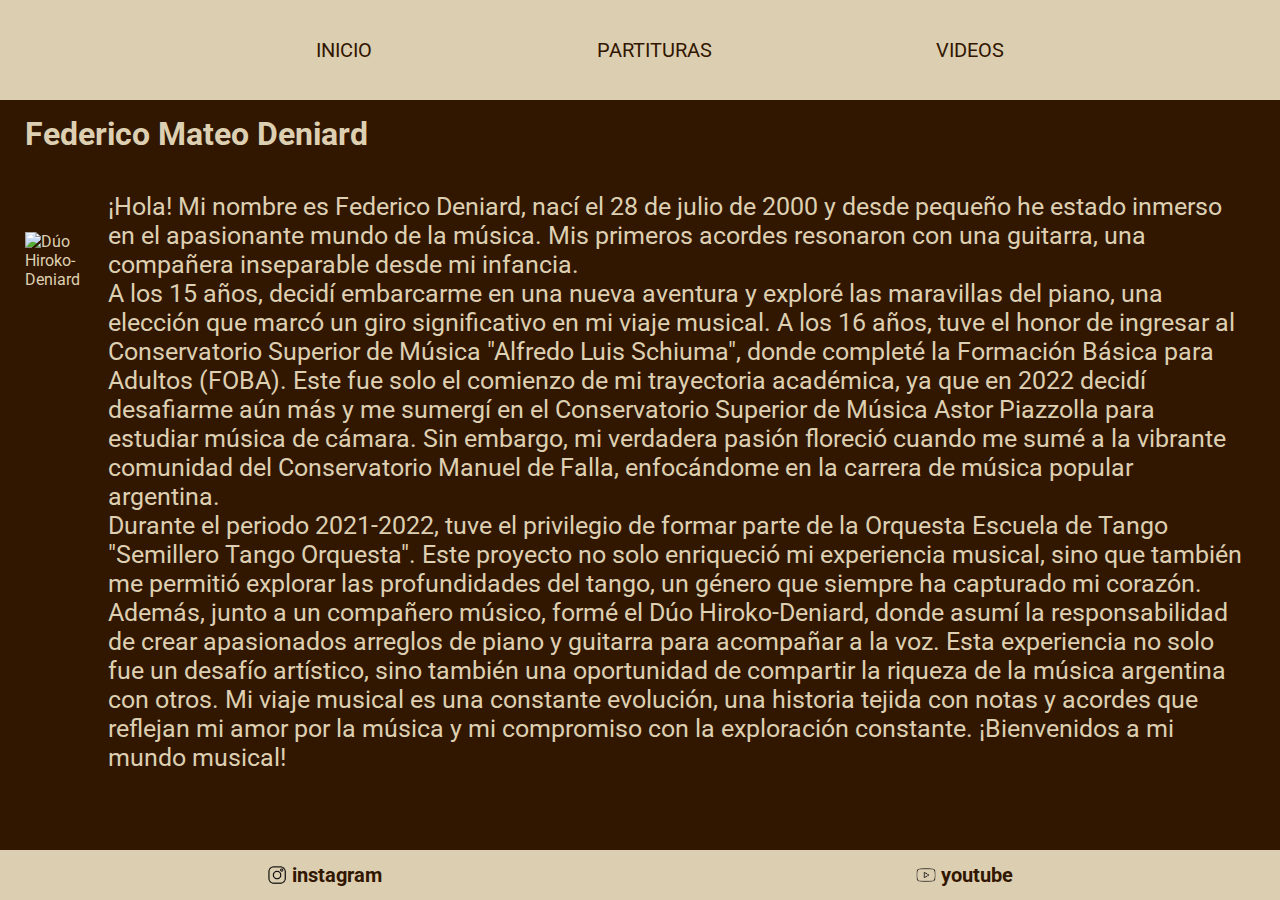
==== index.html @ e4ddbf9d "Add files via upload" ====
<!DOCTYPE html>
<html>
<head>
	<meta charset="utf-8">
	<meta name="description" content="Mi página web donde subo mis experiencias musicales">
	<meta name="Robots" content="noindex">
	<meta name="copyright" content="Federico Deniard">
	<link rel="icon" href="https://drive.google.com/uc?id=1cHCDylw_O8J3qQj8YIPbrem-wFmNRGZ3"> <!-- alojado en drive -->
	<link rel="stylesheet" type="text/css" href="index.css">
	<title>Federico Deniard</title>
		<link rel="preconnect" href="https://fonts.googleapis.com">
		<link rel="preconnect" href="https://fonts.gstatic.com" crossorigin>
		<link href="https://fonts.googleapis.com/css2?family=Roboto:wght@300&display=swap" rel="stylesheet">
	<meta name="viewport" content="width=device-width, initial-scale=1" />  
</head>
<body>
	<header>
		<div class="nav-container">
			<nav class="nav">
				<ul>
					<li><a class="botonera" href="index.html">INICIO</a></li>
					<li><a class="botonera" href="partituras.html">PARTITURAS</a></li>
					<li><a class="botonera" href="videos.html">VIDEOS</a></li>
				</ul>
			</nav>
		</div>
	</header>
	<div class="bio">
		<h1 class="bio-title">Federico Mateo Deniard</h1><br>
		<article class="bio-container">
			<div class="bio-container__img">
					<img src="https://drive.google.com/uc?id=13nNhDRQJ98kOKcHR9o9SJld_LeOMI1ot" alt="Dúo Hiroko-Deniard" title="Dúo Hiroko-Deniard">
			</div>
			<div class="bio-container__text">
				¡Hola! Mi nombre es Federico Deniard, nací el 28 de julio de 2000 y desde pequeño he estado inmerso en el apasionante mundo de la música. Mis primeros acordes resonaron con una guitarra, una compañera inseparable desde mi infancia. <br>
				A los 15 años, decidí embarcarme en una nueva aventura y exploré las maravillas del piano, una elección que marcó un giro significativo en mi viaje musical. A los 16 años, tuve el honor de ingresar al Conservatorio Superior de Música "Alfredo Luis Schiuma", donde completé la Formación Básica para Adultos (FOBA). Este fue solo el comienzo de mi trayectoria académica, ya que en 2022 decidí desafiarme aún más y me sumergí en el Conservatorio Superior de Música Astor Piazzolla para estudiar música de cámara. Sin embargo, mi verdadera pasión floreció cuando me sumé a la vibrante comunidad del Conservatorio Manuel de Falla, enfocándome en la carrera de música popular argentina.<br>
				Durante el periodo 2021-2022, tuve el privilegio de formar parte de la Orquesta Escuela de Tango "Semillero Tango Orquesta". Este proyecto no solo enriqueció mi experiencia musical, sino que también me permitió explorar las profundidades del tango, un género que siempre ha capturado mi corazón. Además, junto a un compañero músico, formé el Dúo Hiroko-Deniard, donde asumí la responsabilidad de crear apasionados arreglos de piano y guitarra para acompañar a la voz. Esta experiencia no solo fue un desafío artístico, sino también una oportunidad de compartir la riqueza de la música argentina con otros. Mi viaje musical es una constante evolución, una historia tejida con notas y acordes que reflejan mi amor por la música y mi compromiso con la exploración constante. ¡Bienvenidos a mi mundo musical!
			</div>
	</div></article>
	</div>
	<div class="footer">
		<footer class="footer-container">
			<a href="https://www.instagram.com/fededeniard/" target="_blank"><img src="iconos/instagram.png"></img><h4> instagram</h4></a>
			<a href="https://www.youtube.com/channel/UCtFkBfAWMelIyY9xCVHUprw" target="_blank"><img src="iconos/youtube.png"></img><h4>youtube</h4></a>
		</footer>
	</div>
	
</body>
</html>
---- index.css ----
* {
	margin: 0;
	box-sizing: border-box; /* Agregado para incluir el padding y el borde en el ancho y alto total */
	font-family: 'Roboto', sans-serif;
}

/* nav */

.nav-container{
	display: flex;
	background-color: #dcceb1;
	height: 100px;
}

.nav {
	margin: auto;
	width: 90%;
}

.nav ul {
	display: flex;
	justify-content: space-evenly;
	list-style-type: none;
}

.nav ul li {
	padding: 8px;
	margin: 4px;
	font-size: 20px;
}

.nav ul li a {
	text-decoration: none;
	color: #311700;
}

/* body */

body {
	background-color: #311700;
	position: relative;
	min-height: 100vh;
	padding-bottom: 60px;
}


.bio {
	display: block;
	margin: 5px;
	color: #ddcfb2;
	padding: 10px;
}

.bio-title {
	margin-left: 10px;
	
}

.bio-container {
	display: flex;
	margin: 10px;
}

.bio-container__img {
	height: 500px;
	width: 500px;
	display: flex;
	margin-right: 10px;
	align-self: center;
}

.bio-container__img img{
}

.bio-container__text {
	padding: 10px;
	font-size: 25px;
}

.footer {
	display: flex;
	height: 50px;
	background-color: #dcceb1;
	position: absolute;
	bottom: 0;
	width: 100%;
	justify-content: space-evenly;
}

.footer-container {
	display: flex;
	margin: auto;
	width: 100%;
	justify-content: space-evenly;
	font-size: 20px;
}

.footer-container a {
	display: flex;
	text-decoration: none;
	margin: auto;
	color: #311700;
}

.footer-container img {
	height: 20px;
	width: 20px;
	margin: auto;
	margin-right: 5px;

}

/* Responsive desing */


@media only screen and (max-width: 900px){

body	{
	display: flex;
	flex-direction: column;
}

.bio-container {
	display: flex;
	flex-direction: column;
	padding-left: 20px;

}

.bio-container__img{
	height: auto;
	width: 100%;
	display: flex;
	margin-right: 10px;


}
.bio-container__img img{
	object-fit: cover;
	max-width: 100%;

}
}

@media only screen and (max-width: 345px){
	.nav-container{
		min-height: 100px;
		flex-wrap: wrap;
		height: auto;
	}
	.nav {
		display: flex;
	}

	.nav ul{
		flex-direction: column;

	}

}
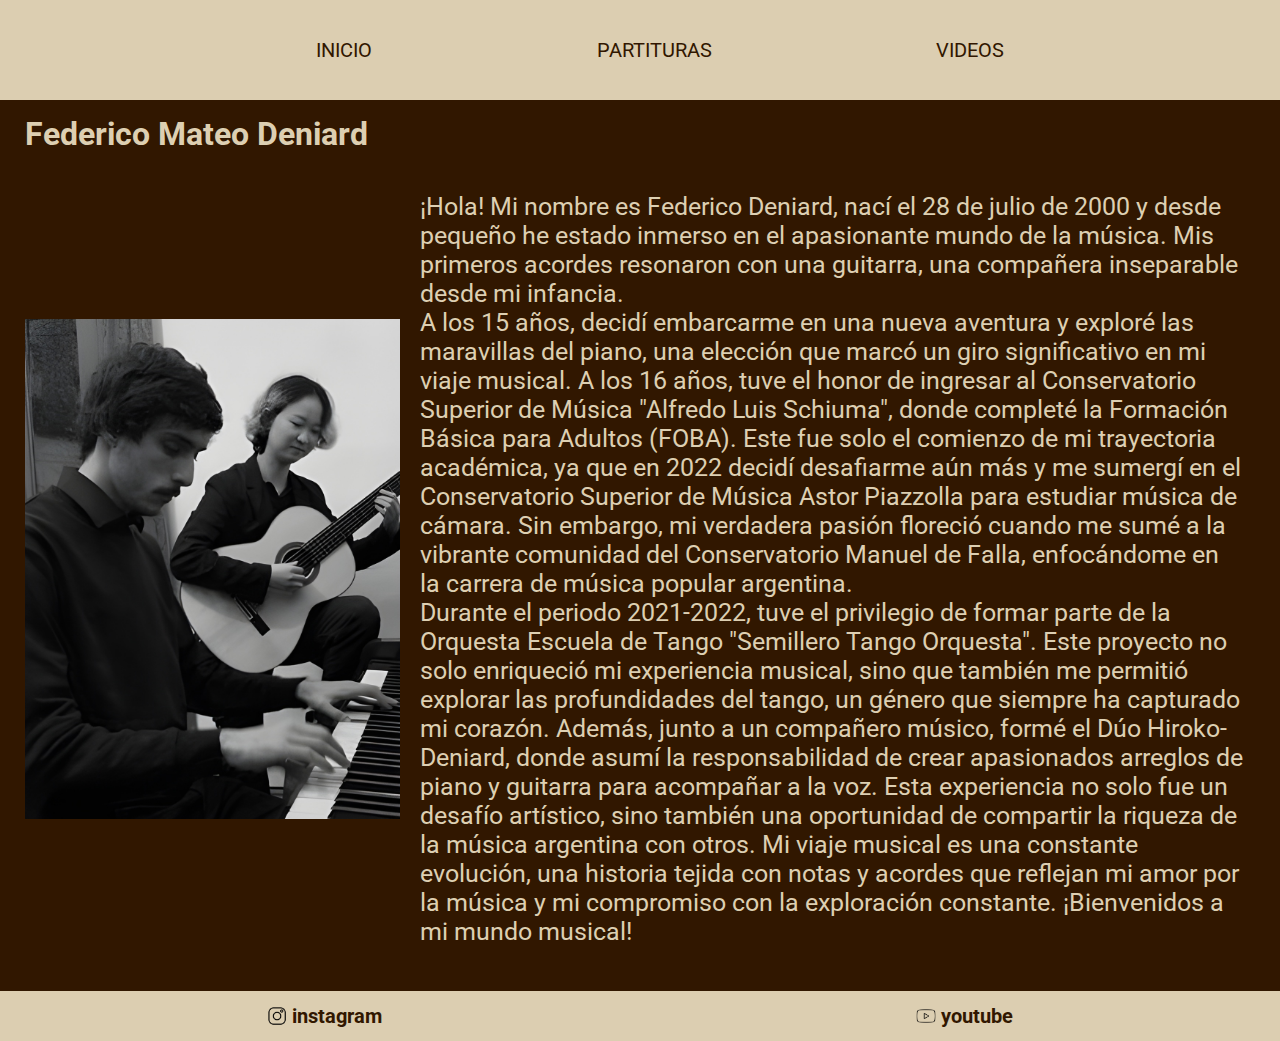
==== commit c4d83a17: "Add files via upload" ====
--- a/index.html
+++ b/index.html
@@ -5,7 +5,7 @@
 	<meta name="description" content="Mi página web donde subo mis experiencias musicales">
 	<meta name="Robots" content="noindex">
 	<meta name="copyright" content="Federico Deniard">
-	<link rel="icon" href="https://drive.google.com/uc?id=1cHCDylw_O8J3qQj8YIPbrem-wFmNRGZ3"> <!-- alojado en drive -->
+	<link rel="icon" href="assets/piano.ico"> <!-- alojado en drive -->
 	<link rel="stylesheet" type="text/css" href="index.css">
 	<title>Federico Deniard</title>
 		<link rel="preconnect" href="https://fonts.googleapis.com">
@@ -29,7 +29,7 @@
 		<h1 class="bio-title">Federico Mateo Deniard</h1><br>
 		<article class="bio-container">
 			<div class="bio-container__img">
-					<img src="https://drive.google.com/uc?id=13nNhDRQJ98kOKcHR9o9SJld_LeOMI1ot" alt="Dúo Hiroko-Deniard" title="Dúo Hiroko-Deniard">
+					<img src="assets/me.jpeg" alt="Dúo Hiroko-Deniard" title="Dúo Hiroko-Deniard">
 			</div>
 			<div class="bio-container__text">
 				¡Hola! Mi nombre es Federico Deniard, nací el 28 de julio de 2000 y desde pequeño he estado inmerso en el apasionante mundo de la música. Mis primeros acordes resonaron con una guitarra, una compañera inseparable desde mi infancia. <br>
@@ -40,8 +40,8 @@
 	</div>
 	<div class="footer">
 		<footer class="footer-container">
-			<a href="https://www.instagram.com/fededeniard/" target="_blank"><img src="iconos/instagram.png"></img><h4> instagram</h4></a>
-			<a href="https://www.youtube.com/channel/UCtFkBfAWMelIyY9xCVHUprw" target="_blank"><img src="iconos/youtube.png"></img><h4>youtube</h4></a>
+			<a href="https://www.instagram.com/fededeniard/" target="_blank"><img src="assets/instagram.png"></img><h4> instagram</h4></a>
+			<a href="https://www.youtube.com/channel/UCtFkBfAWMelIyY9xCVHUprw" target="_blank"><img src="assets/youtube.png"></img><h4>youtube</h4></a>
 		</footer>
 	</div>
 	
--- a/index.css
+++ b/index.css
@@ -142,7 +142,7 @@
 }
 }
 
-@media only screen and (max-width: 345px){
+@media only screen and (max-width: 500px){
 	.nav-container{
 		min-height: 100px;
 		flex-wrap: wrap;
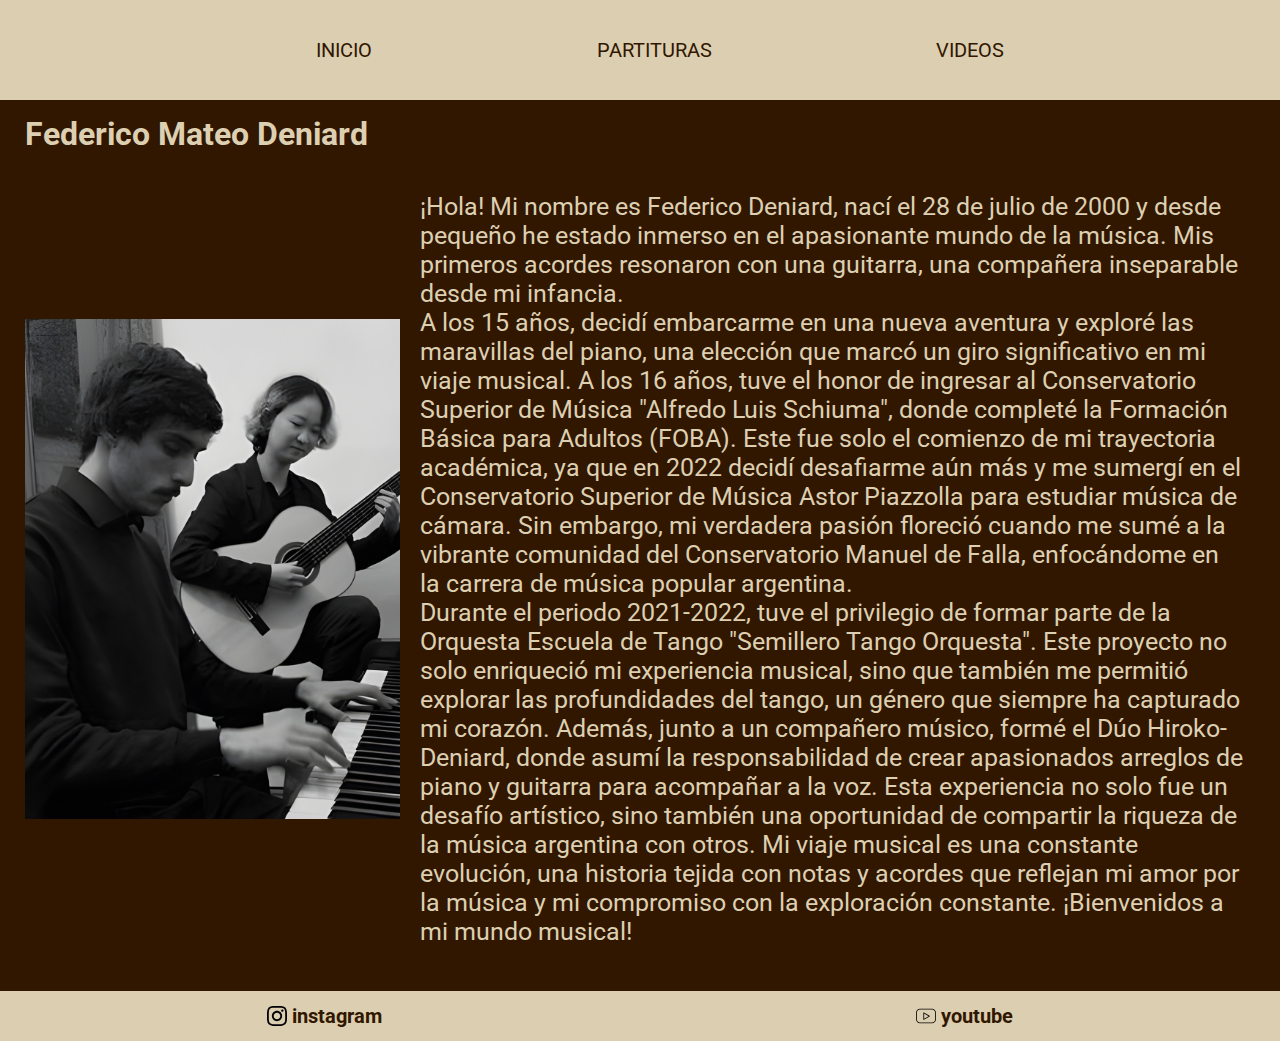
==== commit a87007bd: "index.html redirects to main page" ====
--- a/index.html
+++ b/index.html
@@ -1,49 +1,13 @@
-<!DOCTYPE html>
-<html>
-<head>
-	<meta charset="utf-8">
-	<meta name="description" content="Mi página web donde subo mis experiencias musicales">
-	<meta name="Robots" content="noindex">
-	<meta name="copyright" content="Federico Deniard">
-	<link rel="icon" href="assets/piano.ico"> <!-- alojado en drive -->
-	<link rel="stylesheet" type="text/css" href="index.css">
-	<title>Federico Deniard</title>
-		<link rel="preconnect" href="https://fonts.googleapis.com">
-		<link rel="preconnect" href="https://fonts.gstatic.com" crossorigin>
-		<link href="https://fonts.googleapis.com/css2?family=Roboto:wght@300&display=swap" rel="stylesheet">
-	<meta name="viewport" content="width=device-width, initial-scale=1" />  
-</head>
-<body>
-	<header>
-		<div class="nav-container">
-			<nav class="nav">
-				<ul>
-					<li><a class="botonera" href="index.html">INICIO</a></li>
-					<li><a class="botonera" href="partituras.html">PARTITURAS</a></li>
-					<li><a class="botonera" href="videos.html">VIDEOS</a></li>
-				</ul>
-			</nav>
-		</div>
-	</header>
-	<div class="bio">
-		<h1 class="bio-title">Federico Mateo Deniard</h1><br>
-		<article class="bio-container">
-			<div class="bio-container__img">
-					<img src="assets/me.jpeg" alt="Dúo Hiroko-Deniard" title="Dúo Hiroko-Deniard">
-			</div>
-			<div class="bio-container__text">
-				¡Hola! Mi nombre es Federico Deniard, nací el 28 de julio de 2000 y desde pequeño he estado inmerso en el apasionante mundo de la música. Mis primeros acordes resonaron con una guitarra, una compañera inseparable desde mi infancia. <br>
-				A los 15 años, decidí embarcarme en una nueva aventura y exploré las maravillas del piano, una elección que marcó un giro significativo en mi viaje musical. A los 16 años, tuve el honor de ingresar al Conservatorio Superior de Música "Alfredo Luis Schiuma", donde completé la Formación Básica para Adultos (FOBA). Este fue solo el comienzo de mi trayectoria académica, ya que en 2022 decidí desafiarme aún más y me sumergí en el Conservatorio Superior de Música Astor Piazzolla para estudiar música de cámara. Sin embargo, mi verdadera pasión floreció cuando me sumé a la vibrante comunidad del Conservatorio Manuel de Falla, enfocándome en la carrera de música popular argentina.<br>
-				Durante el periodo 2021-2022, tuve el privilegio de formar parte de la Orquesta Escuela de Tango "Semillero Tango Orquesta". Este proyecto no solo enriqueció mi experiencia musical, sino que también me permitió explorar las profundidades del tango, un género que siempre ha capturado mi corazón. Además, junto a un compañero músico, formé el Dúo Hiroko-Deniard, donde asumí la responsabilidad de crear apasionados arreglos de piano y guitarra para acompañar a la voz. Esta experiencia no solo fue un desafío artístico, sino también una oportunidad de compartir la riqueza de la música argentina con otros. Mi viaje musical es una constante evolución, una historia tejida con notas y acordes que reflejan mi amor por la música y mi compromiso con la exploración constante. ¡Bienvenidos a mi mundo musical!
-			</div>
-	</div></article>
-	</div>
-	<div class="footer">
-		<footer class="footer-container">
-			<a href="https://www.instagram.com/fededeniard/" target="_blank"><img src="assets/instagram.png"></img><h4> instagram</h4></a>
-			<a href="https://www.youtube.com/channel/UCtFkBfAWMelIyY9xCVHUprw" target="_blank"><img src="assets/youtube.png"></img><h4>youtube</h4></a>
-		</footer>
-	</div>
-	
-</body>
+<!DOCTYPE html>
+<html lang="en">
+<head>
+    <meta charset="UTF-8">
+    <meta name="viewport" content="width=device-width, initial-scale=1.0">
+    <title>Federico Deniard</title>
+</head>
+<body>
+    <script>
+        window.location.href = "pages/index/index.html";
+    </script>
+</body>
 </html>